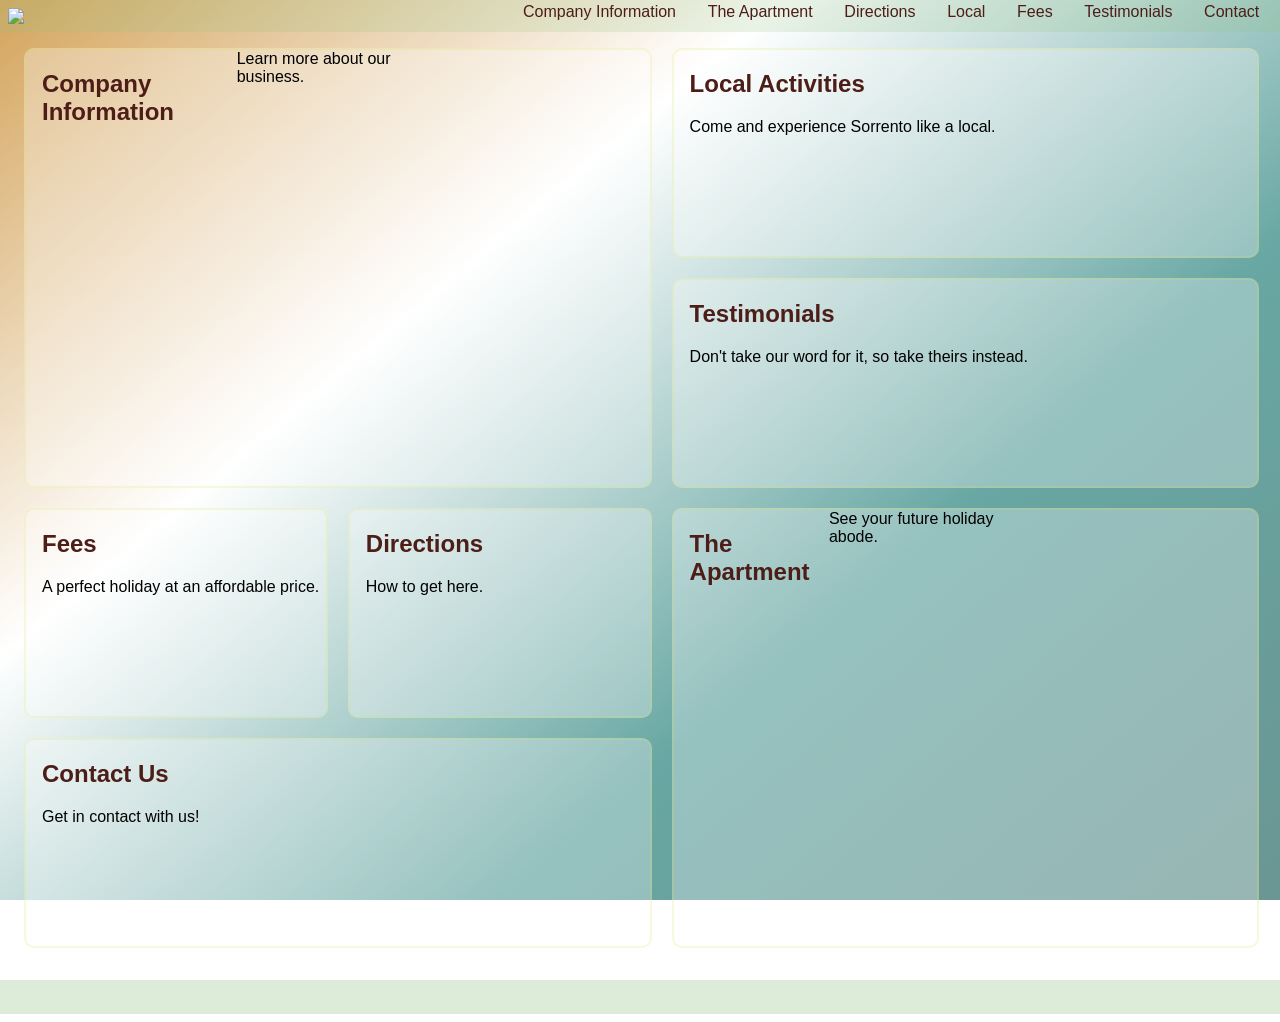
==== docs/index.html @ fc75e21c "Updated links" ====
<!DOCTYPE html>
<html lang="en">
<head>
    <meta charset="UTF-8">
    <meta http-equiv="X-UA-Compatible" content="IE=edge">
    <meta name="viewport" content="width=device-width, initial-scale=1.0">
    <link rel="stylesheet" href="stylev2.css">
    <script src="https://code.jquery.com/jquery-1.10.2.js"></script>
    <title>Home Page</title>
</head>
<body>
        <!--Navigation bar-->
        <div id="nav-placeholder"></div>

        <script>
        $(function(){
        $("#nav-placeholder").load("nav.html");
        });
        </script>
        <!--end of Navigation bar-->
<main>
    <!-- <h1>Welcome to Sorrento by the Sea</h1>  -->
    <div class='hometext'>
        <div class='compinfo'>
            <h2>Company Information</h2>
            <a href='/TAFE/Assesment 1/www/docs/companyinfo.html'>Learn more about our business.</a>
            <img class='apartment_garden' src='/TAFE/Assesment 1/www/images/ocean_beach3.jpg' alt=''>
        </div>
        <div class='testimonials'>
            <h2>Testimonials</h2>
            <a href='/TAFE/Assesment 1/www/docs/testimonials.html'>Don't take our word for it, so take theirs instead.</a>
        </div>
        <div class='theapartment'>
            <h2>The Apartment</h2>
            <a href='/TAFE/Assesment 1/www/docs/theapartment.html'>See your future holiday abode.</a>
            <img class='apartment_garden' src='/TAFE/Assesment 1/www/images/apartment_garden.jpg' alt=''>
        </div>
        <div class='contactus'>
            <h2>Contact Us</h2>
            <a href='/TAFE/Assesment 1/www/docs/contact.html'>Get in contact with us!</a>
        </div>
        <div class='localpage'>
            <h2>Local Activities</h2>
            <a href='/TAFE/Assesment 1/www/docs/local.html'>Come and experience Sorrento like a local.</a>
        </div>
        <div class='fees'>
            <h2>Fees</h2>
            <a href='/TAFE/Assesment 1/www/docs/fees.html'>A perfect holiday at an affordable price.</a>
        </div>
        <div class='directions'>
            <h2>Directions</h2>
            <a href='/TAFE/Assesment 1/www/docs/directions.html'>How to get here.</a>
        </div>
    </div>
</main>
    <!--Footer-->
    <div id="footer-placeholder"></div>
    <script>
    $(function(){
    $("#footer-placeholder").load("footer.html");
    });
    </script>
    <!--end of footer bar-->
</body>
</html>
---- docs/stylev2.css ----
/* ----------------------------- NAVIGATION BAR ----------------------------- */

.content {
    display: flex;
    flex-direction: row;
    background-color: rgb(144, 192, 130, 0.2);
    justify-content: space-between;
    /* border: 1px solid black; */
    list-style-type: none;
    align-items: center;
    margin: -1em -1em;
    padding: 0.5em 1em;
}

nav .links {
    display:flex;
    flex-direction: row;
    align-items: center;
    justify-content: space-between;
    /* border: 1px solid black; */
    width: 60vw;
    margin-left: auto; 
}

.logo {
    display: flex;
    width: 300px;
    height: auto;
    margin-left: 0em;
    padding-top: 0.5em;

    
    /* background-color: blue; */
}
.links a {
    color: #4d1d18;
    text-decoration: none;
    text-align: center;

}

.links a:hover {
    color: #555;
    font-weight: bold;
}

/* --------------------------------- FOOTER --------------------------------- */
.footer {
        display: flex;
        flex-direction: row;
        background-color: rgb(144, 192, 130, 0.3);
        padding: 0.5em 0;
        justify-content: space-evenly;
        /* border: 1px solid black; */
        list-style-type: none;
        align-items: center;
        margin: 0.5em -1em -1em -1em;
}

.footer img:hover {
    opacity: 0.7;
}
/* font */

* {
    font-family: Arial, Helvetica, sans-serif;
}

p {
    line-height: 150%;
    text-align: justify;
}
h1 {
    text-align: center;
    color: #87423c;
    font-size: 36px;
    /* padding-bottom: 0.5em; */
    padding-top: 20px;
}

.localarea p {
    text-align: justify;
    padding-bottom: 1em;
}

h2 {
color: #4d1d18;
font-size: 24px;
}

/* layout */

body {
    background-image: linear-gradient(140deg,#d4a45c,white, #68a7a3, #6a9693);
    height: auto;
    width: 99%;
    background-attachment: fixed;
    background-size: no-repeat;
}

main {
    padding: 0 1em;
}

/* -------------------------------- HOMEPAGE -------------------------------- */

.hometext {
    display:grid;
    grid-template-areas:
        "a a b b"
        "a a c c"
        "d f e e"
        "g g e e";
    margin: 1em 0em;
    height: auto;
    width: auto;
    min-height: 100vh;
    grid-gap: 20px;
    padding: 1em 0em;

}

.hometext div {
    border: 2px solid rgb(214, 223, 90, 0.2);
    cursor:pointer;
    transition:.7s;
    background-color:rgba(255, 255, 255, 0.3);
    padding-left: 1em;
    border-radius: 10px;
    overflow: hidden ;
    
}

.hometext div:hover {
    transform: scale(1.05);
    color: #555;
}

.hometext a {
    display: block;
    text-decoration: none;
    color: black;
}

.testimonials {
    grid-area: c;
}

.compinfo {
    grid-area: a;
    display: flex;
    flex-direction: row;
    justify-content: space-between;
}

.localpage {
    grid-area: b;
}

.theapartment {
    grid-area: e;
    display: flex;
    flex-direction: row;
    justify-content: space-between;
}


.directions {
    grid-area: f;
}

.contactus {
    grid-area: g;
}

.fees {
    grid-area: d;
}

/* HOMEPAGE IMAGES */


.hometext img {
    object-fit: cover;
    width: 300px;
    height: auto;
}

/* --------------------------- THE APARTMENT PAGE --------------------------- */
.apartmenttext {
    display: grid;
    grid-template-areas:
    "a b"
    "c d"
    "e f"
    "g g";
}

.apartmentlist {
    grid-area: a;
}

.apartmentamenities1 {
    grid-area: d;
}

.apartmentamenities2 {
    grid-area: e;
}

.petfriendly {
    grid-area: g;
}

.apartmenttext img {
    margin: auto;
    border-radius: 10px;
}
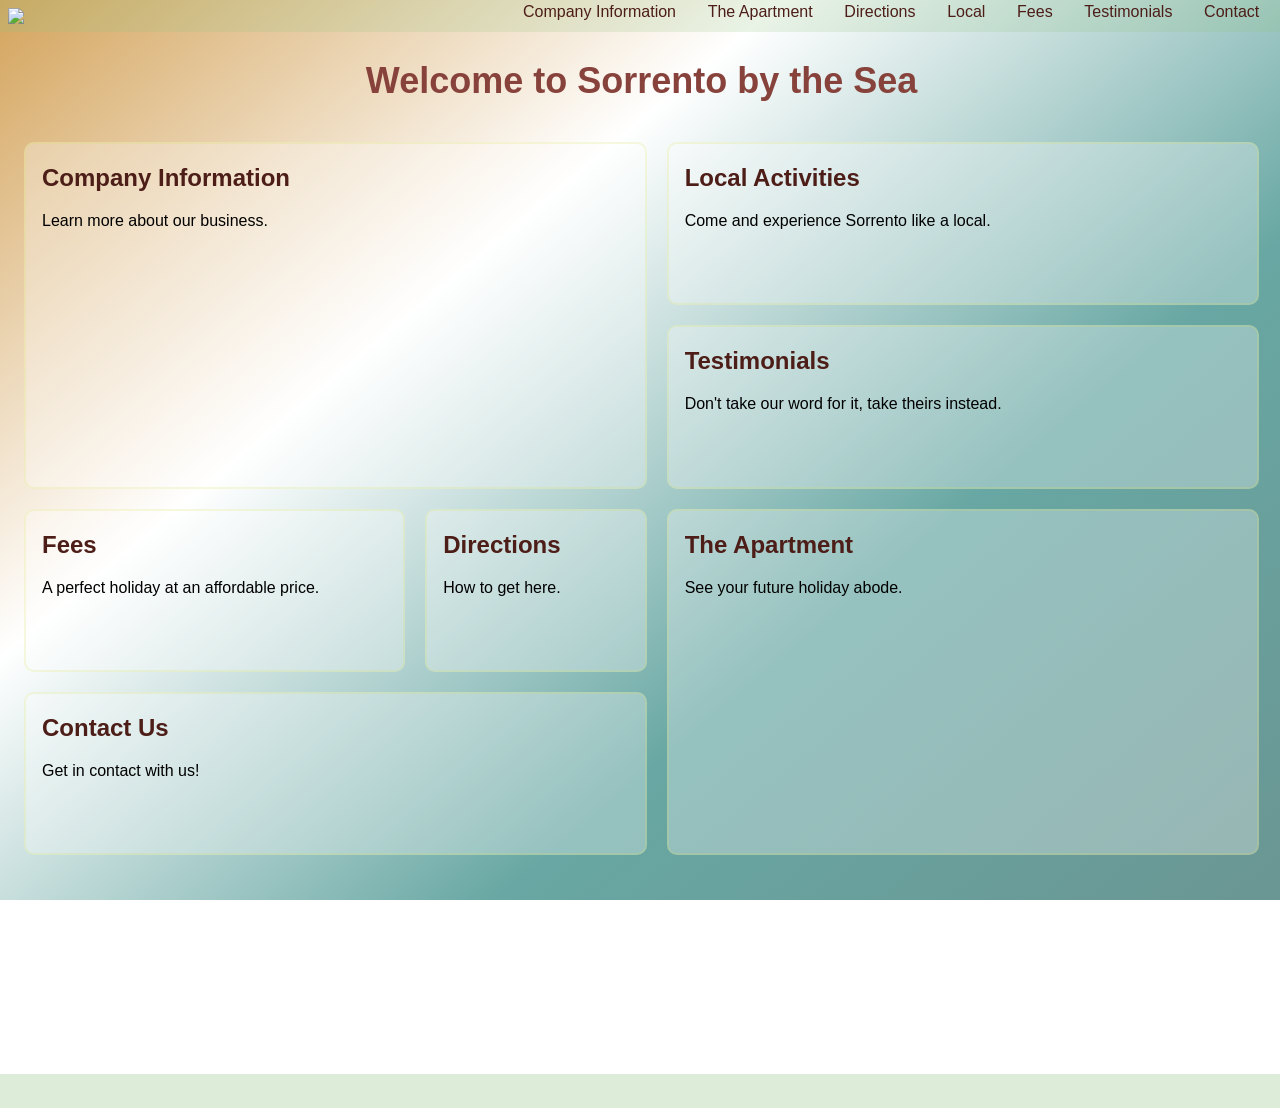
==== commit 6b2f5383: "Updated" ====
--- a/docs/index.html
+++ b/docs/index.html
@@ -19,38 +19,45 @@
         </script>
         <!--end of Navigation bar-->
 <main>
-    <!-- <h1>Welcome to Sorrento by the Sea</h1>  -->
+    <h1>Welcome to Sorrento by the Sea</h1>
     <div class='hometext'>
+        <a href='/TAFE/Assesment 1/www/docs/companyinfo.html'>
         <div class='compinfo'>
             <h2>Company Information</h2>
-            <a href='/TAFE/Assesment 1/www/docs/companyinfo.html'>Learn more about our business.</a>
+            Learn more about our business.</a>
             <img class='apartment_garden' src='/TAFE/Assesment 1/www/images/ocean_beach3.jpg' alt=''>
         </div>
+        <a href='/TAFE/Assesment 1/www/docs/testimonials.html'>
         <div class='testimonials'>
             <h2>Testimonials</h2>
-            <a href='/TAFE/Assesment 1/www/docs/testimonials.html'>Don't take our word for it, so take theirs instead.</a>
+            Don't take our word for it, take theirs instead.</a>
         </div>
+        <a href='/TAFE/Assesment 1/www/docs/theapartment.html'>
         <div class='theapartment'>
             <h2>The Apartment</h2>
-            <a href='/TAFE/Assesment 1/www/docs/theapartment.html'>See your future holiday abode.</a>
+            See your future holiday abode.</a>
             <img class='apartment_garden' src='/TAFE/Assesment 1/www/images/apartment_garden.jpg' alt=''>
         </div>
+        <a href='/TAFE/Assesment 1/www/docs/contact.html'>
         <div class='contactus'>
             <h2>Contact Us</h2>
-            <a href='/TAFE/Assesment 1/www/docs/contact.html'>Get in contact with us!</a>
-        </div>
+            Get in contact with us!
+        </a></div>
+        <a href='/TAFE/Assesment 1/www/docs/local.html'>
         <div class='localpage'>
             <h2>Local Activities</h2>
-            <a href='/TAFE/Assesment 1/www/docs/local.html'>Come and experience Sorrento like a local.</a>
+            Come and experience Sorrento like a local.</a>
         </div>
+        <a href='/TAFE/Assesment 1/www/docs/fees.html'>
         <div class='fees'>
             <h2>Fees</h2>
-            <a href='/TAFE/Assesment 1/www/docs/fees.html'>A perfect holiday at an affordable price.</a>
-        </div>
+            A perfect holiday at an affordable price.
+        </a></div>
+        <a href='/TAFE/Assesment 1/www/docs/directions.html'>
         <div class='directions'>
             <h2>Directions</h2>
-            <a href='/TAFE/Assesment 1/www/docs/directions.html'>How to get here.</a>
-        </div>
+           How to get here.
+        </a></div>
     </div>
 </main>
     <!--Footer-->
--- a/docs/stylev2.css
+++ b/docs/stylev2.css
@@ -28,21 +28,28 @@
     height: auto;
     margin-left: 0em;
     padding-top: 0.5em;
-
-    
-    /* background-color: blue; */
-}
+    transition: 0.7s;
+}
+
+.logo:hover {
+    transform: scale(1.05);
+}
+
 .links a {
     color: #4d1d18;
     text-decoration: none;
     text-align: center;
+    transition: 0.7s;
 
 }
 
 .links a:hover {
     color: #555;
     font-weight: bold;
-}
+    transform: scale(1.05);
+}
+
+
 
 /* --------------------------------- FOOTER --------------------------------- */
 .footer {
@@ -216,3 +223,37 @@
     margin: auto;
     border-radius: 10px;
 }
+
+/* ----------------------------- CONTACT US PAGE ---------------------------- */
+
+.contact {
+    display: flex;
+    width: auto;
+    /* border: 1px solid black; */
+    justify-content: space-between;
+}
+
+iframe {
+    width: 400; 
+    height: 250;
+}
+
+/* ---------------------------- TESTMONIALS PAGE ---------------------------- */
+
+.testpic {
+    width: 80vw;
+    height: auto;
+    margin: auto;
+    display: block;
+    border-radius: 10px;
+    padding-bottom: 10px;
+}
+
+.testimonials p  {
+    line-height: 2;
+    font-style: italic;
+}
+
+.testimonials p:nth-child(2n) {
+    text-align: right;
+}
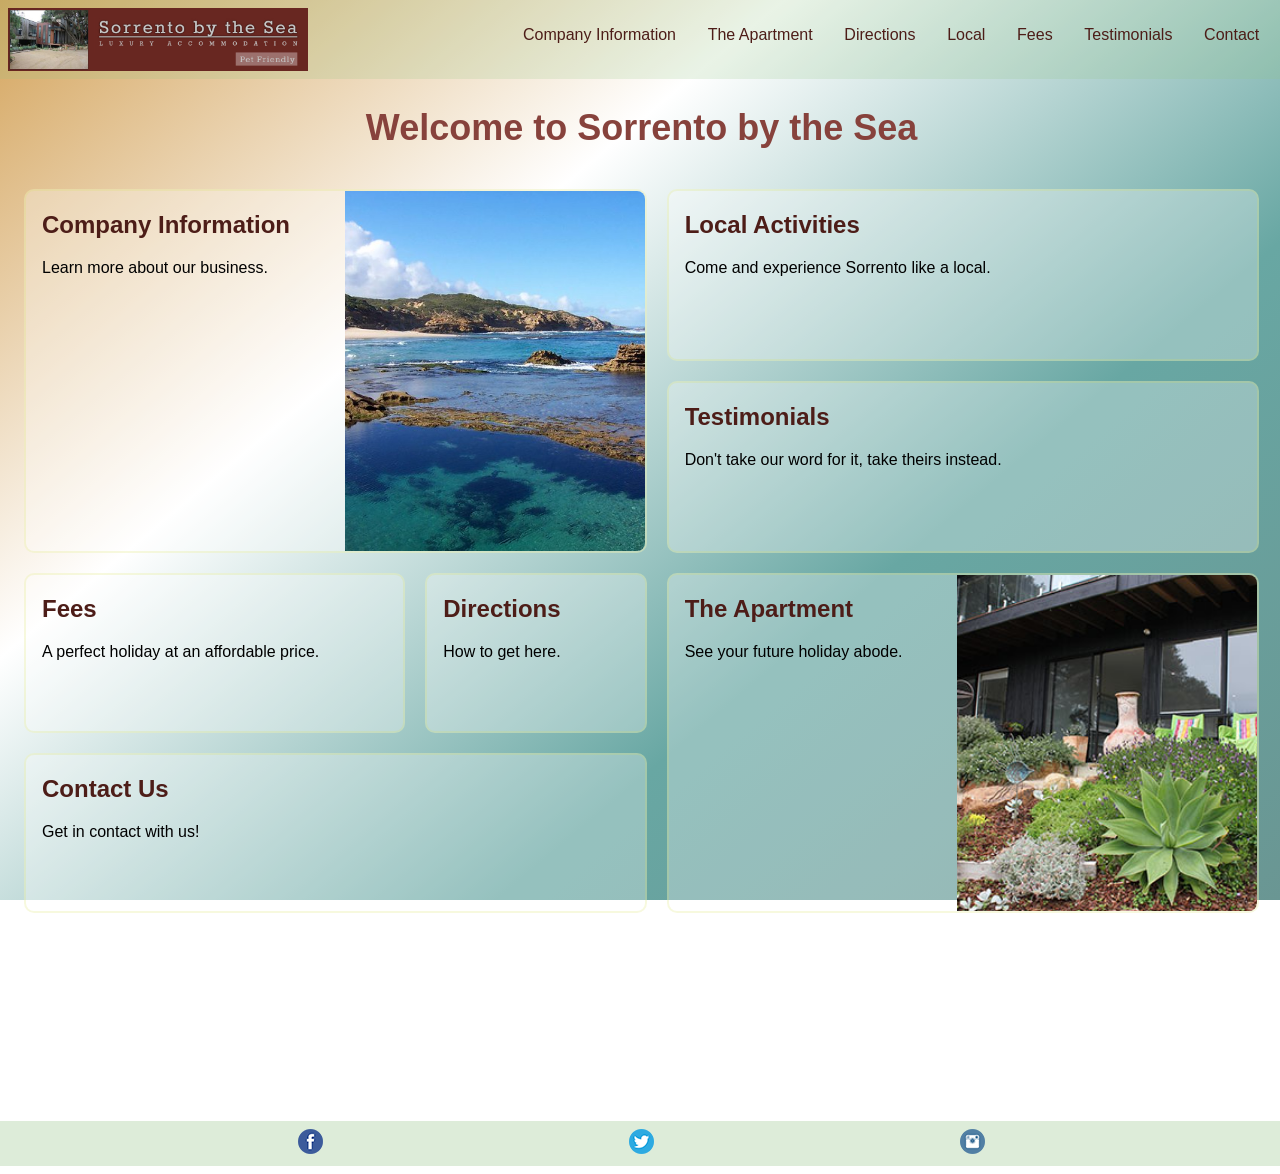
==== commit 812954d9: "Updated destination links" ====
--- a/docs/index.html
+++ b/docs/index.html
@@ -21,39 +21,39 @@
 <main>
     <h1>Welcome to Sorrento by the Sea</h1>
     <div class='hometext'>
-        <a href='/TAFE/Assesment 1/www/docs/companyinfo.html'>
+        <a href='/docs/companyinfo.html'>
         <div class='compinfo'>
             <h2>Company Information</h2>
             Learn more about our business.</a>
-            <img class='apartment_garden' src='/TAFE/Assesment 1/www/images/ocean_beach3.jpg' alt=''>
+            <img class='apartment_garden' src='/images/ocean_beach3.jpg' alt=''>
         </div>
-        <a href='/TAFE/Assesment 1/www/docs/testimonials.html'>
+        <a href='/docs/testimonials.html'>
         <div class='testimonials'>
             <h2>Testimonials</h2>
             Don't take our word for it, take theirs instead.</a>
         </div>
-        <a href='/TAFE/Assesment 1/www/docs/theapartment.html'>
+        <a href='/docs/theapartment.html'>
         <div class='theapartment'>
             <h2>The Apartment</h2>
             See your future holiday abode.</a>
-            <img class='apartment_garden' src='/TAFE/Assesment 1/www/images/apartment_garden.jpg' alt=''>
+            <img class='apartment_garden' src='/images/apartment_garden.jpg' alt=''>
         </div>
-        <a href='/TAFE/Assesment 1/www/docs/contact.html'>
+        <a href='/docs/contact.html'>
         <div class='contactus'>
             <h2>Contact Us</h2>
             Get in contact with us!
         </a></div>
-        <a href='/TAFE/Assesment 1/www/docs/local.html'>
+        <a href='/docs/local.html'>
         <div class='localpage'>
             <h2>Local Activities</h2>
             Come and experience Sorrento like a local.</a>
         </div>
-        <a href='/TAFE/Assesment 1/www/docs/fees.html'>
+        <a href='/docs/fees.html'>
         <div class='fees'>
             <h2>Fees</h2>
             A perfect holiday at an affordable price.
         </a></div>
-        <a href='/TAFE/Assesment 1/www/docs/directions.html'>
+        <a href='/docs/directions.html'>
         <div class='directions'>
             <h2>Directions</h2>
            How to get here.
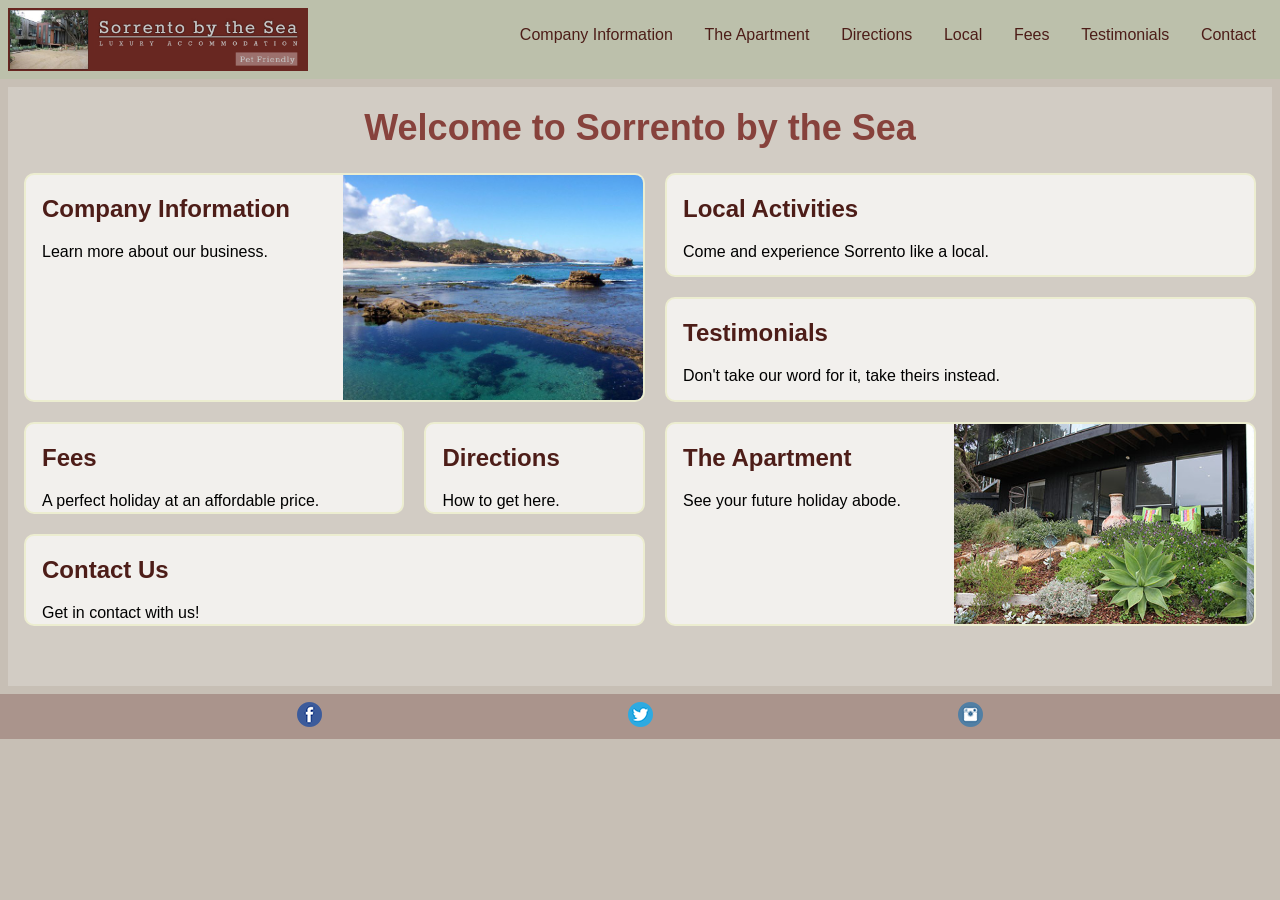
==== commit 659d7dc9: "Updated many files" ====
--- a/docs/index.html
+++ b/docs/index.html
@@ -21,39 +21,39 @@
 <main>
     <h1>Welcome to Sorrento by the Sea</h1>
     <div class='hometext'>
-        <a href='/docs/companyinfo.html'>
+        <a href='companyinfo.html'>
         <div class='compinfo'>
             <h2>Company Information</h2>
             Learn more about our business.</a>
-            <img class='apartment_garden' src='/images/ocean_beach3.jpg' alt=''>
+            <img class='apartment_garden' src='images/ocean_beach3.jpg' alt=''>
         </div>
-        <a href='/docs/testimonials.html'>
+        <a href='testimonials.html'>
         <div class='testimonials'>
             <h2>Testimonials</h2>
             Don't take our word for it, take theirs instead.</a>
         </div>
-        <a href='/docs/theapartment.html'>
+        <a href='theapartment.html'>
         <div class='theapartment'>
             <h2>The Apartment</h2>
             See your future holiday abode.</a>
-            <img class='apartment_garden' src='/images/apartment_garden.jpg' alt=''>
+            <img class='apartment_garden' src='images/apartment_garden.jpg' alt=''>
         </div>
-        <a href='/docs/contact.html'>
+        <a href='contact.html'>
         <div class='contactus'>
             <h2>Contact Us</h2>
             Get in contact with us!
         </a></div>
-        <a href='/docs/local.html'>
+        <a href='local.html'>
         <div class='localpage'>
             <h2>Local Activities</h2>
             Come and experience Sorrento like a local.</a>
         </div>
-        <a href='/docs/fees.html'>
+        <a href='fees.html'>
         <div class='fees'>
             <h2>Fees</h2>
             A perfect holiday at an affordable price.
         </a></div>
-        <a href='/docs/directions.html'>
+        <a href='contact.html#directions'>
         <div class='directions'>
             <h2>Directions</h2>
            How to get here.
--- a/docs/stylev2.css
+++ b/docs/stylev2.css
@@ -4,6 +4,7 @@
     display: flex;
     flex-direction: row;
     background-color: rgb(144, 192, 130, 0.2);
+        /* background-color: rgb(102,47,45, 0.3); */
     justify-content: space-between;
     /* border: 1px solid black; */
     list-style-type: none;
@@ -12,7 +13,7 @@
     padding: 0.5em 1em;
 }
 
-nav .links {
+nav #links {
     display:flex;
     flex-direction: row;
     align-items: center;
@@ -35,18 +36,21 @@
     transform: scale(1.05);
 }
 
-.links a {
+#links a {
     color: #4d1d18;
     text-decoration: none;
     text-align: center;
-    transition: 0.7s;
-
-}
-
-.links a:hover {
+}
+
+#links a:hover {
     color: #555;
     font-weight: bold;
     transform: scale(1.05);
+}
+
+.current {
+    color: #555;
+    font-weight: bold;
 }
 
 
@@ -55,7 +59,8 @@
 .footer {
         display: flex;
         flex-direction: row;
-        background-color: rgb(144, 192, 130, 0.3);
+        /* background-color: rgb(144, 192, 130, 0.3); */
+        background-color: rgb(102,47,45, 0.3);
         padding: 0.5em 0;
         justify-content: space-evenly;
         /* border: 1px solid black; */
@@ -67,7 +72,7 @@
 .footer img:hover {
     opacity: 0.7;
 }
-/* font */
+ /* ---------------------------------- font ---------------------------------- */
 
 * {
     font-family: Arial, Helvetica, sans-serif;
@@ -95,18 +100,22 @@
 font-size: 24px;
 }
 
-/* layout */
+/* --------------------------------- layout --------------------------------- */
 
 body {
-    background-image: linear-gradient(140deg,#d4a45c,white, #68a7a3, #6a9693);
-    height: auto;
+    /* background-image: linear-gradient(140deg,#d4a45c,white, #68a7a3, #6a9693); */
+    /* height: auto;
     width: 99%;
     background-attachment: fixed;
-    background-size: no-repeat;
+    background-size: no-repeat; */
+    background-color: #C7BFB5;
 }
 
 main {
     padding: 0 1em;
+    background-color: rgb(255, 255, 255, 0.2);
+    margin: auto;
+    padding-bottom: 20px;
 }
 
 /* -------------------------------- HOMEPAGE -------------------------------- */
@@ -118,12 +127,9 @@
         "a a c c"
         "d f e e"
         "g g e e";
-    margin: 1em 0em;
     height: auto;
     width: auto;
-    min-height: 100vh;
     grid-gap: 20px;
-    padding: 1em 0em;
 
 }
 
@@ -131,7 +137,7 @@
     border: 2px solid rgb(214, 223, 90, 0.2);
     cursor:pointer;
     transition:.7s;
-    background-color:rgba(255, 255, 255, 0.3);
+    background-color:rgba(255, 255, 255, 0.7);
     padding-left: 1em;
     border-radius: 10px;
     overflow: hidden ;
@@ -228,20 +234,27 @@
 
 .contact {
     display: flex;
+    flex-direction: row;
     width: auto;
-    /* border: 1px solid black; */
-    justify-content: space-between;
-}
-
-iframe {
-    width: 400; 
-    height: 250;
-}
+    padding: 20px 0px;
+    justify-content: space-evenly;
+}
+
+.map {
+    margin-left: auto;
+}
+
+.gettinghere {
+    display: flex;
+    flex-direction: row;
+    gap: 40px;
+}
+
 
 /* ---------------------------- TESTMONIALS PAGE ---------------------------- */
 
 .testpic {
-    width: 80vw;
+    width: 95vw;
     height: auto;
     margin: auto;
     display: block;
@@ -250,10 +263,66 @@
 }
 
 .testimonials p  {
-    line-height: 2;
+    line-height: 1.5;
     font-style: italic;
+    background-color: rgba(255, 255, 255, 0.4);
+    border-radius: 10px;
+    padding: 10px;
 }
 
 .testimonials p:nth-child(2n) {
     text-align: right;
-}+}
+
+.testimonials p:before {
+content: open-quote;
+font-family: Arial, Helvetica, sans-serif;
+font-weight: bold;
+font-size:40px;
+}
+
+.testimonials p:after {
+    content: close-quote;
+    font-family: Arial, Helvetica, sans-serif;
+    font-weight: bold;
+    font-size:40px;
+    }
+
+    /* -------------------------------- FEES PAGE ------------------------------- */
+
+    .booknow {
+        background-color: rgb(255, 255, 255,0.7);
+        border: none;
+        border-radius: 30px;
+        font-family: Arial, Helvetica, sans-serif;
+        padding: 12px 1px;
+        margin-bottom: 20px;
+        width: 180px;
+        transition: .7s;
+        font-size: 18px;
+    }
+
+    .booknow:hover {
+        background-color: white;
+        border-width: 2px;
+        border-color: white;
+        font-weight: bold;
+        transform: scale(1.05);
+        cursor: pointer;
+    }
+
+    .season {
+        display: flex;
+        flex-direction: row;
+    }
+
+    .tandc p {
+        font-style: italic;
+
+    }
+    
+    .feepage main {
+        display: flex;
+        flex-direction: column;
+        align-items: center;
+    }
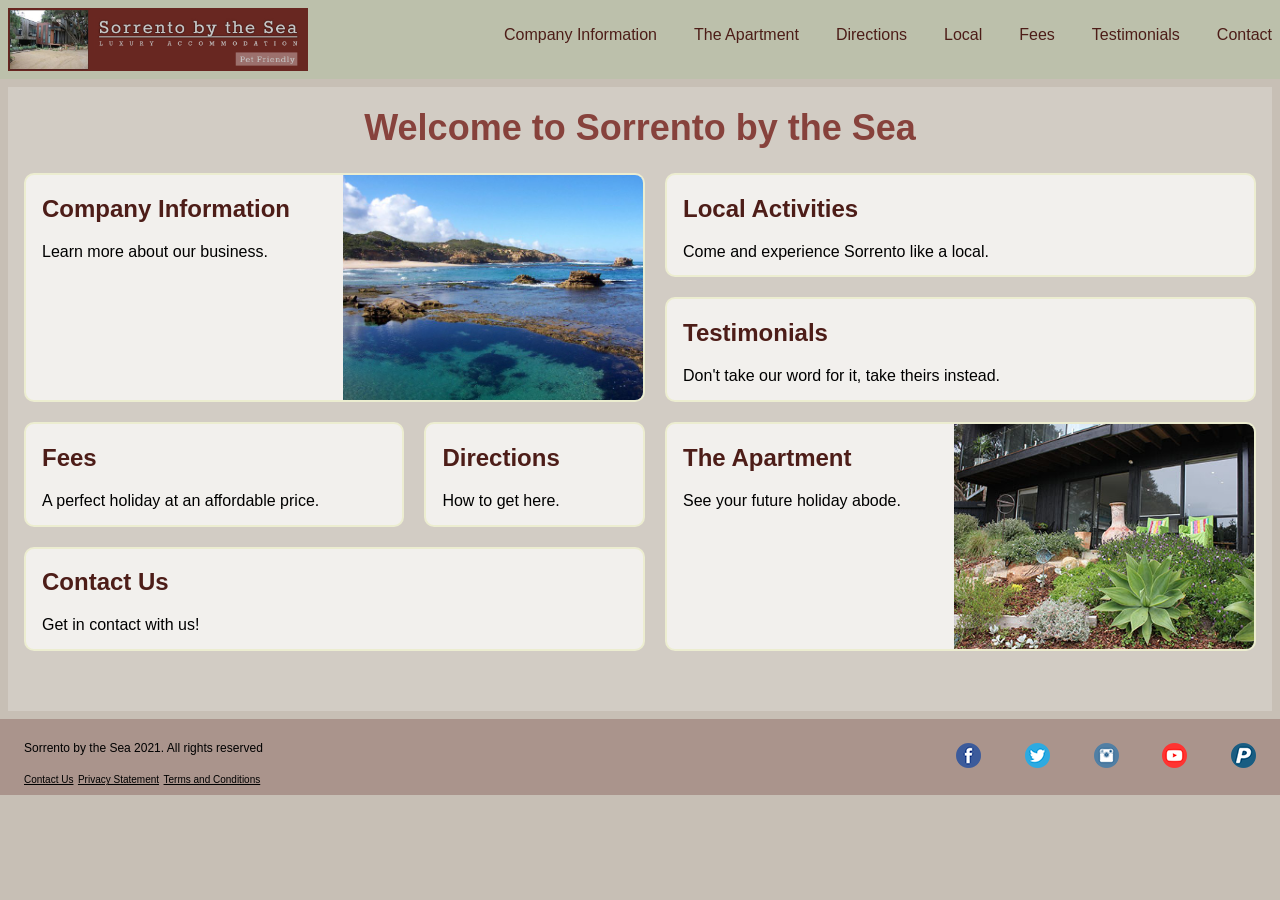
==== commit f00b5a61: "Finished functionality of website" ====
--- a/docs/index.html
+++ b/docs/index.html
@@ -51,8 +51,8 @@
         <a href='fees.html'>
         <div class='fees'>
             <h2>Fees</h2>
-            A perfect holiday at an affordable price.
-        </a></div>
+            A perfect holiday at an affordable price.</a>
+        </div>
         <a href='contact.html#directions'>
         <div class='directions'>
             <h2>Directions</h2>
--- a/docs/stylev2.css
+++ b/docs/stylev2.css
@@ -4,9 +4,7 @@
     display: flex;
     flex-direction: row;
     background-color: rgb(144, 192, 130, 0.2);
-        /* background-color: rgb(102,47,45, 0.3); */
     justify-content: space-between;
-    /* border: 1px solid black; */
     list-style-type: none;
     align-items: center;
     margin: -1em -1em;
@@ -18,7 +16,6 @@
     flex-direction: row;
     align-items: center;
     justify-content: space-between;
-    /* border: 1px solid black; */
     width: 60vw;
     margin-left: auto; 
 }
@@ -48,7 +45,7 @@
     transform: scale(1.05);
 }
 
-.current {
+.active {
     color: #555;
     font-weight: bold;
 }
@@ -59,16 +56,33 @@
 .footer {
         display: flex;
         flex-direction: row;
-        /* background-color: rgb(144, 192, 130, 0.3); */
         background-color: rgb(102,47,45, 0.3);
         padding: 0.5em 0;
-        justify-content: space-evenly;
-        /* border: 1px solid black; */
+        justify-content: space-between;
         list-style-type: none;
         align-items: center;
         margin: 0.5em -1em -1em -1em;
 }
 
+.footerlinks {
+    margin-left: 2em;
+}
+.footerlinks a {
+    font-size: 10px;
+    text-align: center;
+    color: black;
+}
+
+.footerlinks p {
+    font-size: 12px;
+}
+.footericons {
+    margin-right: 2em;
+    display: flex;
+    flex-direction: row;
+    width: 300px;
+    justify-content: space-between;
+}
 .footer img:hover {
     opacity: 0.7;
 }
@@ -103,11 +117,6 @@
 /* --------------------------------- layout --------------------------------- */
 
 body {
-    /* background-image: linear-gradient(140deg,#d4a45c,white, #68a7a3, #6a9693); */
-    /* height: auto;
-    width: 99%;
-    background-attachment: fixed;
-    background-size: no-repeat; */
     background-color: #C7BFB5;
 }
 
@@ -145,6 +154,7 @@
 }
 
 .hometext div:hover {
+    border: 2px solid rgb(214, 223, 90, 0.5);
     transform: scale(1.05);
     color: #555;
 }
@@ -180,10 +190,12 @@
 
 .directions {
     grid-area: f;
+    padding-bottom: 15px;
 }
 
 .contactus {
     grid-area: g;
+    padding-bottom: 15px;
 }
 
 .fees {
@@ -199,6 +211,21 @@
     height: auto;
 }
 
+/* ------------------------ COMPANY INFORMATION PAGE ------------------------ */
+
+.aboutus {
+    display: flex;
+    flex-direction: row;
+    gap: 2em;
+    text-align: justify;
+}
+
+.aboutus img {
+    object-fit:contain;
+    height: 24em;
+    align-self: center;
+    border-radius: 10px;
+}
 /* --------------------------- THE APARTMENT PAGE --------------------------- */
 .apartmenttext {
     display: grid;
@@ -207,6 +234,9 @@
     "c d"
     "e f"
     "g g";
+    grid-template-columns: 1fr 1fr;
+    grid-gap: 1em 1em;
+    align-items: center;
 }
 
 .apartmentlist {
@@ -230,26 +260,135 @@
     border-radius: 10px;
 }
 
-/* ----------------------------- CONTACT US PAGE ---------------------------- */
-
-.contact {
-    display: flex;
-    flex-direction: row;
-    width: auto;
-    padding: 20px 0px;
-    justify-content: space-evenly;
-}
-
-.map {
+/* -------------------------- LOCAL ACTIVITIES PAGE ------------------------- */
+.localtext {
+    display: grid;
+    grid-template-areas: 
+    "a b"
+    "c d"
+    "e f"
+    "g h";
+    grid-template-columns: 1fr 1fr;
+    grid-gap: 1em 1em;
+    align-items: center;
+}
+
+.localarea1 {
+    grid-area: a;
+}
+
+.localpic1 {
+    grid-area: b;
+}
+
+.localarea2 {
+    grid-area: d;
+}
+
+.localpic2 {
+    grid-area: c;
+}
+
+.localarea3 {
+    grid-area: e;
+}
+
+.localpic3 {
+    grid-area: f;
+}
+
+.localarea4 {
+    grid-area: h;
+}
+
+.localpic4 {
+    grid-area: g;
+}
+/* Local Activities Images */
+.localtext img {
+    object-fit: fit;
+    border-radius: 10px;
+    margin: auto;
+    width: 500px;
+    height: auto;
+}
+
+/* -------------------------------- FEES PAGE ------------------------------- */
+
+.booknow {
+    background-color: rgb(255, 255, 255,0.7);
+    border: none;
+    border: 2px solid rgb(214, 223, 90, 0.4);
+    border-radius: 30px;
+    font-family: Arial, Helvetica, sans-serif;
+    padding: 12px 1px;
+    margin-bottom: 20px;
+    width: 180px;
+    transition: .7s;
+    font-size: 18px;
+}
+
+.booknow:hover {
+    background-color: white;
+    border: 3px solid rgb(214, 223, 90, 0.4);
+    font-weight: bold;
+    transform: scale(1.05);
+    cursor: pointer;
+}
+
+.season button {
+    border-radius: 5px;
+    background-color: rgba(255, 255, 255, 0.7);
+    border: 2px solid rgb(214, 223, 90, 0.4);
     margin-left: auto;
-}
-
-.gettinghere {
-    display: flex;
-    flex-direction: row;
-    gap: 40px;
-}
-
+    height: 7em;
+    padding: 1em;
+    text-align: center;
+    align-items: center;
+    transition: .7s;
+}
+
+.season button:hover {
+    background-color: white;
+    border-width: 3px;
+    transform: scale(1.05);
+    cursor: pointer;
+}
+
+.season {
+    display: flex;
+    flex-direction: column;
+    width: 500px;
+    justify-items: center;
+    margin: auto;
+    align-items: center;
+}
+
+.season1 {
+    display: flex;
+    flex-direction: row;
+    width: 40vw;
+    align-items: center;
+}
+
+.tandc {
+    padding-bottom: 20px;
+}
+.tandc p {
+    font-style: italic;
+
+}
+
+button a {
+    display: block;
+    text-decoration: none;
+    color: black;
+}
+
+table, tr, td {
+    border: 1px solid black;
+    padding: 2px;
+}
 
 /* ---------------------------- TESTMONIALS PAGE ---------------------------- */
 
@@ -266,6 +405,7 @@
     line-height: 1.5;
     font-style: italic;
     background-color: rgba(255, 255, 255, 0.4);
+    border: 2px solid rgb(214, 223, 90, 0.5);
     border-radius: 10px;
     padding: 10px;
 }
@@ -288,41 +428,72 @@
     font-size:40px;
     }
 
-    /* -------------------------------- FEES PAGE ------------------------------- */
-
-    .booknow {
-        background-color: rgb(255, 255, 255,0.7);
-        border: none;
-        border-radius: 30px;
-        font-family: Arial, Helvetica, sans-serif;
-        padding: 12px 1px;
-        margin-bottom: 20px;
-        width: 180px;
-        transition: .7s;
-        font-size: 18px;
-    }
-
-    .booknow:hover {
-        background-color: white;
-        border-width: 2px;
-        border-color: white;
-        font-weight: bold;
-        transform: scale(1.05);
-        cursor: pointer;
-    }
-
-    .season {
-        display: flex;
-        flex-direction: row;
-    }
-
-    .tandc p {
-        font-style: italic;
-
-    }
     
-    .feepage main {
-        display: flex;
-        flex-direction: column;
-        align-items: center;
-    }+/* ----------------------------- CONTACT US PAGE ---------------------------- */
+
+.contact {
+    display: flex;
+    flex-direction: row;
+    width: auto;
+    padding: 20px 0px;
+    justify-content: space-evenly;
+}
+
+.map {
+    margin-left: auto;
+}
+
+.gettinghere {
+    display: flex;
+    flex-direction: row;
+    gap: 40px;
+}
+
+/* contact form */
+#message {
+    width: 30vw;
+    height: 20vh;
+}
+
+label {
+ font-weight: bold;
+}
+
+input[type=text] {
+    margin-top: 1em;
+    border: 2px solid rgb(214, 223, 90, 0.4);
+    background-color: rgb(255, 255, 255, 0.4);
+    border-radius: 5px;
+}
+
+#email {
+    width: 30vw;
+}
+
+input[type=text]:hover {
+    margin-top: 1em;
+    border: 2px solid rgb(214, 223, 90, 0.7);
+    background-color: rgb(255, 255, 255, 0.7);
+    border-radius: 5px;
+}
+
+input[type=submit]{
+    background-color: rgb(255, 255, 255,0.7);
+    border: 2px solid rgb(214, 223, 90, 0.4);
+    border-radius: 30px;
+    font-family: Arial, Helvetica, sans-serif;
+    padding: 8px 1px;
+    margin-bottom: 20px;
+    width: 140px;
+    transition: .7s;
+    font-size: 14px;
+}
+
+input[type=submit]:hover {
+    background-color: white;
+    border-width: 2px;
+    border: 2px solid rgb(214, 223, 90, 0.4);
+    font-weight: bold;
+    transform: scale(1.05);
+    cursor: pointer;
+}
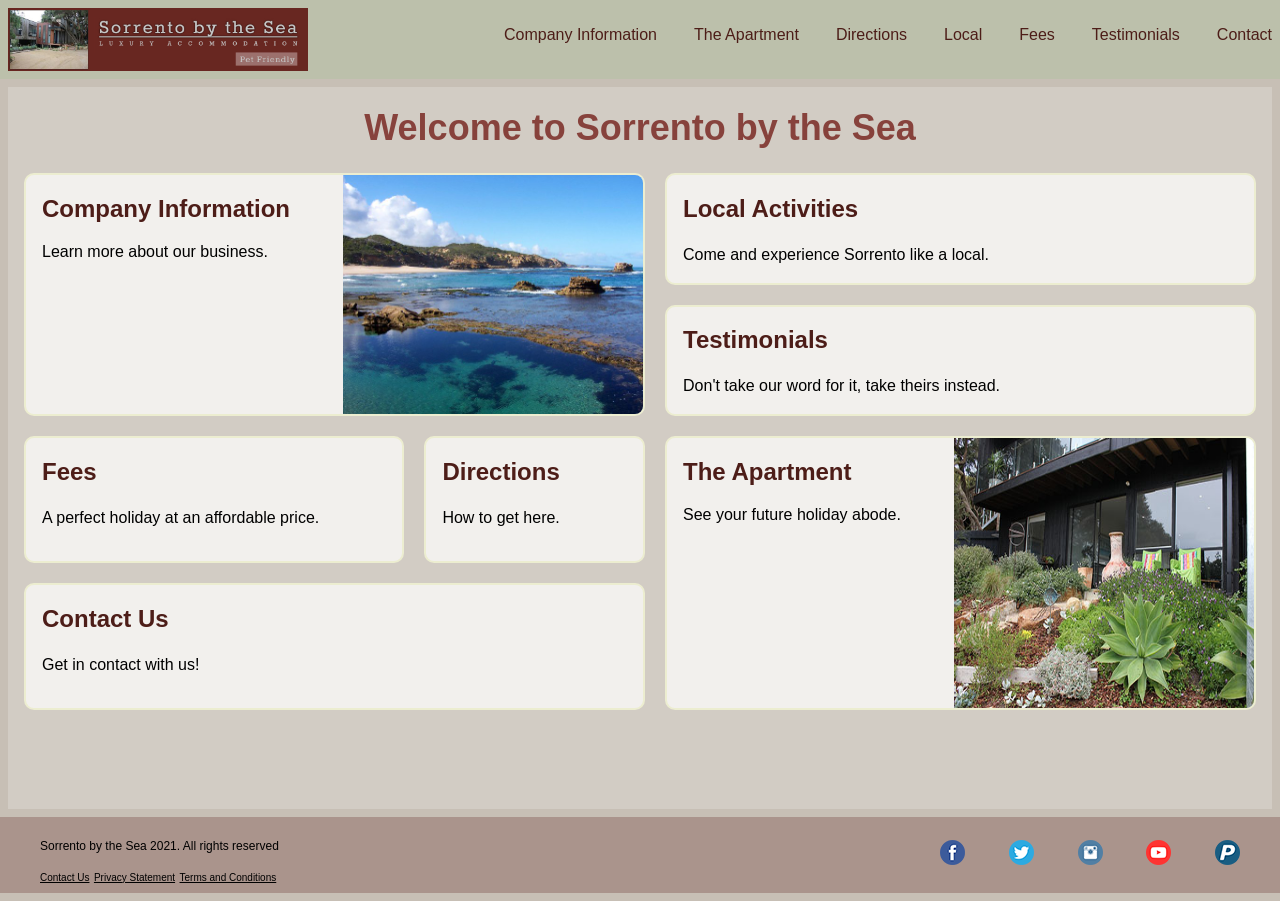
==== commit 651a389c: "Updated homepage mobile" ====
--- a/docs/index.html
+++ b/docs/index.html
@@ -28,9 +28,9 @@
             <img class='apartment_garden' src='images/ocean_beach3.jpg' alt=''>
         </div>
         <a href='testimonials.html'>
-        <div class='testimonials'>
+        <div class='testim'>
             <h2>Testimonials</h2>
-            Don't take our word for it, take theirs instead.</a>
+            <p>Don't take our word for it, take theirs instead.</p></a>
         </div>
         <a href='theapartment.html'>
         <div class='theapartment'>
@@ -41,22 +41,22 @@
         <a href='contact.html'>
         <div class='contactus'>
             <h2>Contact Us</h2>
-            Get in contact with us!
+            <p>Get in contact with us!</p>
         </a></div>
         <a href='local.html'>
         <div class='localpage'>
             <h2>Local Activities</h2>
-            Come and experience Sorrento like a local.</a>
+            <p>Come and experience Sorrento like a local.</p></a>
         </div>
         <a href='fees.html'>
         <div class='fees'>
             <h2>Fees</h2>
-            A perfect holiday at an affordable price.</a>
+            <p>A perfect holiday at an affordable price.</p></a>
         </div>
         <a href='contact.html#directions'>
         <div class='directions'>
             <h2>Directions</h2>
-           How to get here.
+           <p>How to get here.</p>
         </a></div>
     </div>
 </main>
--- a/docs/stylev2.css
+++ b/docs/stylev2.css
@@ -9,6 +9,8 @@
     align-items: center;
     margin: -1em -1em;
     padding: 0.5em 1em;
+    max-width: 100%;
+    overflow-x: hidden
 }
 
 nav #links {
@@ -17,7 +19,7 @@
     align-items: center;
     justify-content: space-between;
     width: 60vw;
-    margin-left: auto; 
+    margin-left: auto;
 }
 
 .logo {
@@ -50,18 +52,24 @@
     font-weight: bold;
 }
 
-
+.dropdown {
+    display: none;
+}
 
 /* --------------------------------- FOOTER --------------------------------- */
 .footer {
         display: flex;
         flex-direction: row;
         background-color: rgb(102,47,45, 0.3);
-        padding: 0.5em 0;
         justify-content: space-between;
         list-style-type: none;
         align-items: center;
         margin: 0.5em -1em -1em -1em;
+        max-width: 100%;
+        overflow-x: hidden;
+        padding: 0.5em 1em;
+        bottom: 0;
+        position: relative;
 }
 
 .footerlinks {
@@ -118,13 +126,19 @@
 
 body {
     background-color: #C7BFB5;
+    max-width: 100%;
+    overflow-x: hidden;
+    position: relative;
+    min-height: 100%;
 }
 
 main {
     padding: 0 1em;
     background-color: rgb(255, 255, 255, 0.2);
-    margin: auto;
+    margin: 0em;
+    min-height: 78vh;
     padding-bottom: 20px;
+    
 }
 
 /* -------------------------------- HOMEPAGE -------------------------------- */
@@ -150,7 +164,6 @@
     padding-left: 1em;
     border-radius: 10px;
     overflow: hidden ;
-    
 }
 
 .hometext div:hover {
@@ -165,7 +178,7 @@
     color: black;
 }
 
-.testimonials {
+.testim {
     grid-area: c;
 }
 
@@ -174,6 +187,7 @@
     display: flex;
     flex-direction: row;
     justify-content: space-between;
+    grid-gap: 10px
 }
 
 .localpage {
@@ -185,6 +199,7 @@
     display: flex;
     flex-direction: row;
     justify-content: space-between;
+    grid-gap: 10px
 }
 
 
@@ -202,11 +217,15 @@
     grid-area: d;
 }
 
+.hometext p {
+    padding-right: 1em;
+    text-align: left;
+}
 /* HOMEPAGE IMAGES */
 
 
 .hometext img {
-    object-fit: cover;
+    object-fit: fill;
     width: 300px;
     height: auto;
 }
@@ -258,6 +277,8 @@
 .apartmenttext img {
     margin: auto;
     border-radius: 10px;
+    max-width: 100%;
+    object-fit: fit;
 }
 
 /* -------------------------- LOCAL ACTIVITIES PAGE ------------------------- */
@@ -309,7 +330,7 @@
     object-fit: fit;
     border-radius: 10px;
     margin: auto;
-    width: 500px;
+    max-width: 100%;
     height: auto;
 }
 
@@ -394,11 +415,12 @@
 
 .testpic {
     width: 95vw;
+    object-fit: contain;
     height: auto;
     margin: auto;
     display: block;
     border-radius: 10px;
-    padding-bottom: 10px;
+
 }
 
 .testimonials p  {
@@ -428,8 +450,7 @@
     font-size:40px;
     }
 
-    
-/* ----------------------------- CONTACT US PAGE ---------------------------- */
+/* ----------------------------- CONTACT US/DIRECTION PAGE ---------------------------- */
 
 .contact {
     display: flex;
@@ -482,7 +503,7 @@
     border: 2px solid rgb(214, 223, 90, 0.4);
     border-radius: 30px;
     font-family: Arial, Helvetica, sans-serif;
-    padding: 8px 1px;
+    padding: 12px 1px;
     margin-bottom: 20px;
     width: 140px;
     transition: .7s;
@@ -497,3 +518,168 @@
     transform: scale(1.05);
     cursor: pointer;
 }
+
+
+/* ------------------------------ MEDIA SUPPORT ----------------------------- */
+
+@media only screen and (max-width: 800px) {
+    .apartmenttext, .localtext, .aboutus, .contact, .gettinghere, .feepage, .hometext  {
+        display: flex;
+        flex-direction: column;
+    }
+    
+    /* ------------------------------ LAYOUT MOBILE ----------------------------- */
+    html, body, main, footer, nav {
+        overflow-x: hidden;
+        max-width: 100%;
+      }
+      body, main {
+        overflow-x: hidden;
+        position: relative
+      }
+
+      main {
+          margin-top: 15px;
+      }
+    /* --------------------------------- NAVBAR MOBILE --------------------------------- */
+    .dropbtn {
+        background-color: rgb(255, 255, 255,0.7);
+        color: #4d1d18;;
+        font-weight: bold;
+        padding: 16px;
+        font-size: 16px;
+        border-radius: 10px;
+        border: 2px solid rgb(214, 223, 90, 0.2);
+        display: flex;
+        display:block;
+        width: 90vw;
+        height: auto;
+    
+      }
+    
+      .logodropdown {
+          display: flex;
+          object-fit: contain;
+          max-width: 90vw;
+          padding: 20px 0;
+          margin: auto;
+          height: auto;
+          
+      }
+            
+      .dropdown {
+        display: flex;
+        flex-direction: column;
+        background-color: rgb(144, 192, 130, 0.2);
+        justify-content: center;
+        align-items: center;
+        margin-top: -1;
+        padding: 0.5em 1em;
+        max-width: 98vw;
+        height: auto;
+      }
+
+      
+      .dropdown-content {
+        display: none;
+        position: inherit;
+        max-width: 90vw;
+        border-radius: 10px;
+        z-index: 1;
+
+      }
+      
+      .dropdown-content a {
+        display: flex;
+        color: #4d1d18;
+        text-decoration: none;
+        text-align: center;
+        padding: 12px 16px;
+        display: block;
+      }
+            
+     .show {
+         display:block;
+         }
+        
+    .regularnav {
+        display: none;
+    }
+
+    /* ------------------------------- FOOTER MOBILE ------------------------------- */
+    .footer {
+        display: flex;
+        flex-direction: column;
+        justify-content: center;
+
+    }
+
+    .footerlinks {
+        text-align: center;
+        margin: auto;
+    }
+
+
+    .footericons {
+        display: flex;
+        padding: 15px 0;
+        justify-content: space-between;
+        margin: auto;
+
+    }
+    /* ----------------------------- HOMEPAGE MOBILE ---------------------------- */
+    .hometext {
+        display: flex;
+        flex-direction: column;
+    }
+
+    /* --------------------------- COMPANY INFO MOBILE -------------------------- */
+    .aboutus img
+    {
+        object-fit: scale-down;
+        max-width: 100%;
+        height: auto
+    }
+
+    /* ---------------------------- FEES PAGE MOBILE ---------------------------- */
+    .season {
+        margin: auto;
+        width: 100%;
+    }
+
+    .season1 {
+        display: flex;
+        flex-direction: column;
+        width: 100%;
+
+    }
+
+    .season1 p {
+        text-align: center;
+    }
+    
+    .season button {
+        margin: auto;
+        text-align: center;
+    }
+
+    /* ------------------------ TESTIMONIALS PAGE MOBILE ------------------------ */
+    .testimonials {
+        display: flex;
+        flex-direction: column;
+    }
+    img {
+        object-fit: scale-down;
+        max-width: 100%;
+        height: auto
+    }
+    /* ----------------------------- CONTACT US/DIRECTION PAGE MOBILE---------------------------- */
+    .contact, .contact1 p {
+        text-align: center;
+        text-decoration: none;
+    }
+
+    #message, #email {
+        width: 80vw;
+    }
+}
